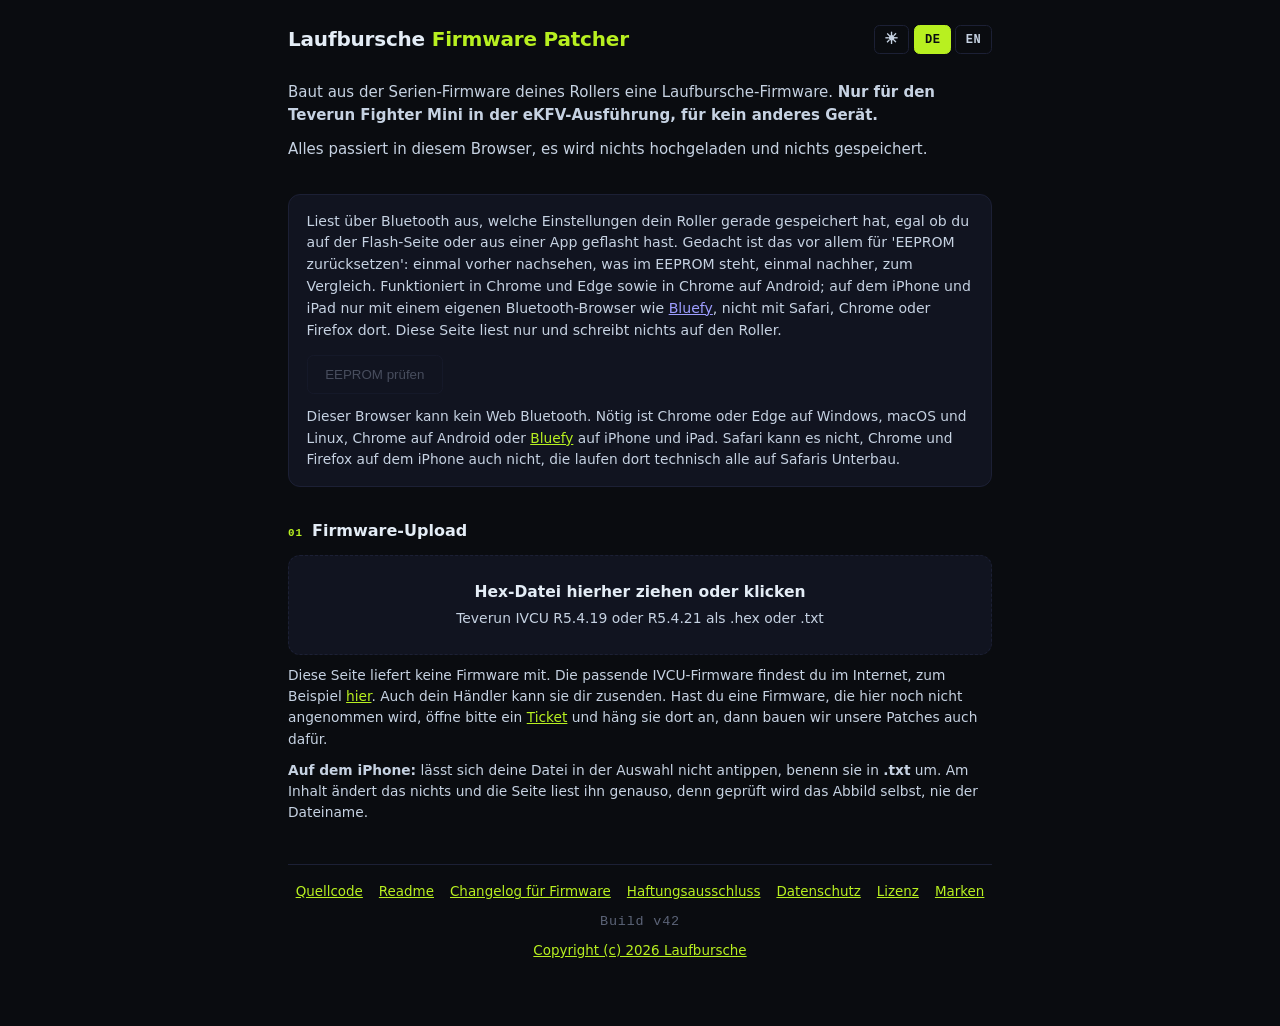
==== index.html @ 5c88d3d1 "Footer: drop the .foot-copy override so the copyright link uses the accent color like every other fo" ====
<!doctype html>
<html lang="de">
<head>
<meta charset="utf-8">
<!-- No frame-ancestors here: a browser ignores it in a meta element, it only works as an
     HTTP header. GitHub Pages sends no custom headers, so it would only log a warning. -->
<meta http-equiv="Content-Security-Policy" content="default-src 'self'; script-src 'self'; style-src 'self'; img-src 'self'; connect-src 'self'; object-src 'none'; base-uri 'none'; form-action 'none'">
<meta name="viewport" content="width=device-width, initial-scale=1">
<title>Laufbursche Firmware Patcher</title>
<link rel="icon" type="image/svg+xml" href="favicon.svg">
<link rel="icon" type="image/png" sizes="32x32" href="favicon-32.png">
<link rel="apple-touch-icon" href="favicon-180.png">

<link rel="stylesheet" href="styles.css?v=42">
</head>
<body>
<div class="wrap">

  <div class="topbar">
    <h1 class="brand">Laufbursche <span>Firmware Patcher</span></h1>
    <div class="head-tools">
      <button type="button" class="theme-btn" id="themeBtn">&#9728;</button>
      <div class="langs" id="langs" role="group">
        <button type="button" data-lang="de" aria-pressed="true">DE</button>
        <button type="button" data-lang="en" aria-pressed="false">EN</button>
      </div>
    </div>
  </div>

  <p class="lede" data-t="lede"></p>
  <p class="lede" data-t="ledePrivacy"></p>

  <!-- Outside the numbered steps on purpose: reading the EEPROM has nothing to do with
       which build is being put together, it is run once before a flash and once after. -->
  <section class="eecheck">
    <p class="ee-intro" data-t="eeIntro"></p>
    <button type="button" class="ee-btn" id="eeBtn" data-t="eeBtn"></button>
    <p class="hint" id="eeNoBt" data-t="eeUnsupported" hidden></p>
  </section>

  <section class="step">
    <div class="step-head"><span class="step-num">01</span><h2 class="step-title" data-t="s1"></h2></div>
    <div id="drop" tabindex="0" role="button">
      <strong data-t="dropTitle"></strong>
      <span data-t="dropSub"></span>
    </div>
    <!-- No accept filter on purpose: iOS resolves it to its own file types, does not know
         .hex and greys the file out. What counts is the content check in identify(). -->
    <input type="file" id="file">
    <p class="hint" data-t="uploadHint"></p>
    <p class="hint" data-t="iosHint"></p>
    <div id="check" aria-live="polite"></div>
  </section>

  <div id="patchable">
    <section class="step">
      <div class="step-head"><span class="step-num">02</span><h2 class="step-title" data-t="s2"></h2></div>
      <!-- Options and the description below are filled by the script, so the version number
           and the wording follow the language without two places to keep in step. -->
      <p class="pick-help" data-t="varHelp"></p>
      <ul class="pick-guide" id="varGuide"></ul>
      <label class="pick">
        <span class="pick-label" data-t="varPick"></span>
        <select id="variant"></select>
      </label>
      <h3 class="feat-title" data-t="featTitle"></h3>
      <ul class="features" id="featureList"></ul>
    </section>

    <p class="note" data-t="detailsNote"></p>

    <section class="step" id="stepClamp">
      <div class="step-head"><span class="step-num">03</span><h2 class="step-title" data-t="s3"></h2></div>
      <p class="pick-help" data-t="clampHelp"></p>
      <label class="pick">
        <span class="pick-label" data-t="clampStockLabel"></span>
        <select id="clampStock"></select>
      </label>
      <label class="pick">
        <span class="pick-label" data-t="clampRelockLabel"></span>
        <select id="clampRelock"></select>
      </label>
      <p class="hint" data-t="clampNote"></p>
    </section>

    <section class="step" id="stepBlinker">
      <div class="step-head"><span class="step-num">04</span><h2 class="step-title" data-t="s4"></h2></div>
      <label class="opt">
        <input type="checkbox" id="blinker">
        <span><b data-t="blinkerTitle"></b><p data-t="blinkerText"></p></span>
      </label>
    </section>

    <section class="step">
      <div class="step-head"><span class="step-num">05</span><h2 class="step-title" data-t="s5"></h2></div>
      <p class="note" id="lockNote" data-t="lockNote"></p>
      <button class="build" id="build" data-t="buildBtn"></button>
      <div id="out" aria-live="polite"></div>
    </section>
  </div>

  <footer>
    <span class="foot-links">
      <a href="https://github.com/Laufbursche42/tr-fw" target="_blank" rel="noopener" data-t="source"></a>
      <a id="readmeLink" href="README.md" data-doc="README" data-t="readme"></a>
      <a id="changelogLink" href="CHANGELOG.de.md" data-doc="CHANGELOG" data-t="changelog"></a>
      <a href="#" id="disclaimerLink" data-t="disclaimer"></a>
      <a id="privacyLink" href="PRIVACY.de.md" data-doc="PRIVACY" data-t="privacy"></a>
      <a id="licenseLink" href="LICENSE.de.md" data-doc="LICENSE" data-t="license"></a>
      <a id="trademarksLink" href="TRADEMARKS.de.md" data-doc="TRADEMARKS" data-t="trademarks"></a>
    </span>
    <span class="build-id"><span data-t="buildLabel"></span> <span id="pageBuild"></span></span>
    <a class="foot-copy" href="https://laufbursche42.github.io/Laufbursche42/" target="_blank" rel="noopener">Copyright (c) 2026 Laufbursche</a>
  </footer>
</div>

<dialog id="warn">
  <!-- autofocus here, otherwise the browser focuses the buttons at the bottom and
       the scrolling dialog opens somewhere in the middle of the text. -->
  <div class="dlg-body" tabindex="-1" autofocus>
    <h2 data-t="dlgTitle"></h2>
    <p class="dlg-lede" data-t="dlgLede"></p>
    <ul id="dlgList"></ul>
    <label class="consent-row" for="dlgConsent">
      <input type="checkbox" id="dlgConsent">
      <span data-t="dlgConsent"></span>
    </label>
  </div>
  <div class="dlg-foot">
    <button type="button" class="btn-cancel" id="dlgNo" data-t="dlgNo"></button>
    <button type="button" class="btn-go" id="dlgYes" disabled data-t="dlgYes"></button>
  </div>
</dialog>

<dialog id="doc" aria-labelledby="docTitle">
  <div class="doc-head">
    <h2 id="docTitle"></h2>
    <button type="button" id="docX">&times;</button>
  </div>
  <div class="doc-body" id="docBody"></div>
  <div class="doc-foot">
    <button type="button" class="btn-cancel" id="docClose" data-t="docClose"></button>
  </div>
</dialog>

<dialog id="ee" aria-labelledby="eeTitle">
  <div class="doc-head">
    <h2 id="eeTitle" data-t="eeTitle"></h2>
    <button type="button" id="eeX">&times;</button>
  </div>
  <div class="doc-body">
    <p class="ee-status" id="eeStatus" aria-live="polite"></p>
    <p class="ee-read" data-t="eeReadOnly"></p>
    <!-- Three sections, all built by the script: labels, live values and the factory
         column all follow the language; only the script knows which gears were
         reported and which identity frames arrived. First the scooter's own identity,
         not EEPROM settings but useful to have beside them; then the gear table, one
         column per gear and one row per value; then the values that belong to no gear. -->
    <div class="ee-sec" id="eeIdentitySec"></div>
    <div class="ee-list" id="eeIdentityList"></div>
    <div class="ee-sec" id="eeGearSec"></div>
    <div class="ee-tab-wrap" id="eeGearTable"></div>
    <div class="ee-sec" id="eeGlobalSec"></div>
    <div class="ee-list" id="eeList"></div>
    <p class="hint" id="eeCopied" aria-live="polite"></p>
  </div>
  <div class="doc-foot">
    <button type="button" class="btn-go" id="eeCopy" data-t="eeCopy"></button>
    <button type="button" class="btn-cancel" id="eeClose" data-t="docClose"></button>
  </div>
</dialog>

<script src="patcher.js?v=42"></script>
<script src="i18n.js?v=42"></script>
<script src="ble.js?v=42"></script>
<script src="page.js?v=42"></script>
</body>
</html>
---- styles.css ----
/* Palette taken from the Laufbursche Edition dashboard, so the tool and the app look like one
   family. Dark is what the page ships with; data-theme on <html> switches in the light set.
   --on-accent, --field, --muted and --dim exist because a hard value stays dark in both themes. */
:root {
  color-scheme: dark;
  --bg:        #0A0C10;
  --card:      #111420;
  --border:    #1C2035;
  --text:      #E4EDF6;
  --label:     #C6D2E2;
  --muted:     #8A93A8;
  --dim:       #5C6478;
  --accent:    #B8F020;
  --accent-2:  #E8730C;
  --on-accent: #0A0C10;
  --good:      #1EE89A;
  --warn:      #FFAA18;
  --danger:    #FF5050;
  --radius:    12px;
  --scroll:    #2B3350;
  --field:     #0D1018;
  --backdrop:  rgba(0,0,0,.72);
  --mono: ui-monospace, SFMono-Regular, Menlo, Consolas, monospace;
}
/* The lime and the orange of the dark theme are unreadable on white, so the light theme takes
   a dark green and a dark orange. Text drawn ON an accent fill turns white. */
[data-theme="light"] {
  color-scheme: light;
  --bg:        #E8EDF5;
  --card:      #FFFFFF;
  --border:    #CDD5E4;
  --text:      #0A0D18;
  --label:     #2A3346;
  --muted:     #4A5468;
  --dim:       #5A6478;
  --accent:    #2A6A00;
  --accent-2:  #B24A00;
  --on-accent: #FFFFFF;
  --good:      #1B7A4B;
  --warn:      #A05800;
  --danger:    #CC2020;
  --scroll:    #B6C0D4;
  --field:     #F1F4FA;
  --backdrop:  rgba(10,13,24,.45);
}
* { box-sizing: border-box; }

/* Slim scrollbars in the colours of the page. Firefox and Chromium both honour the
   standard properties, so they end up looking the same. */
* { scrollbar-width: thin; scrollbar-color: var(--scroll) transparent; }
/* Safari has no standard properties yet, so it gets the drawn version. The test is
   on the property, not on a webkit selector: Firefox recognises that selector
   without acting on it, which would leave Firefox on its default bar. */
@supports not (scrollbar-width: thin) {
  ::-webkit-scrollbar { width: 11px; height: 11px; }
  ::-webkit-scrollbar-track { background: transparent; }
  ::-webkit-scrollbar-thumb {
    background: var(--scroll); border-radius: 11px;
    border: 3px solid transparent; background-clip: content-box;
  }
  ::-webkit-scrollbar-thumb:hover { background: var(--label); background-clip: content-box; }
  ::-webkit-scrollbar-corner { background: transparent; }
}
body {
  margin: 0; background: var(--bg); color: var(--text);
  font: 15px/1.55 ui-sans-serif, system-ui, "Segoe UI", Roboto, Helvetica, Arial, sans-serif;
  -webkit-text-size-adjust: 100%;
}
.wrap { max-width: 46rem; margin: 0 auto; padding: 1.5rem 1rem 4rem; }

.topbar { display: flex; align-items: center; justify-content: space-between; gap: 1rem; margin-bottom: 1.6rem; }
.brand { font-size: 1.25rem; font-weight: 700; letter-spacing: -.01em; margin: 0; }
.brand span { color: var(--accent); }
/* The theme button and the language pair are one group on purpose: as three children of the
   topbar, space-between would park the middle one in the centre of the row. */
.head-tools { display: flex; align-items: center; gap: .35rem; }
.langs { display: flex; gap: .25rem; }
.langs button, .theme-btn {
  font: 600 .75rem/1 var(--mono); letter-spacing: .05em; padding: .45rem .6rem;
  background: transparent; color: var(--label); border: 1px solid var(--border);
  border-radius: .35rem; cursor: pointer;
}
.langs button[aria-pressed="true"] { color: var(--on-accent); background: var(--accent); border-color: var(--accent); }
.langs button:focus-visible, .theme-btn:focus-visible { outline: 2px solid var(--accent); outline-offset: 2px; }
/* Sun while the page is dark, moon while it is light: the icon shows what a tap will do. */
.theme-btn { font-size: 1rem; padding: .32rem .55rem; }
.theme-btn:hover { color: var(--accent); }

.lede { color: var(--label); margin: 0 0 .7rem; }
.lede:last-of-type { margin-bottom: 2rem; }

.step { margin-bottom: 1.75rem; }
.step-head { display: flex; align-items: baseline; gap: .55rem; margin-bottom: .65rem; }
.step-num { font: 700 .68rem/1 var(--mono); letter-spacing: .1em; color: var(--accent); }
.step-title { font-size: 1rem; font-weight: 600; margin: 0; }

/* The three builds in one glance, above the picker: a collapsed list only shows the
   choice already made, so the reason to pick another one has to stand outside it. */
.pick-help { margin: 0 0 .45rem; font-size: .82rem; color: var(--label); }
.pick-guide { margin: 0 0 1.05rem; padding: 0; list-style: none; display: grid; gap: .55rem; }
.pick-guide li {
  position: relative; padding-left: 1.05rem;
  font-size: .86rem; line-height: 1.55; color: var(--label);
}
.pick-guide li::before { content: "\2022"; position: absolute; left: .1rem; color: var(--border); }
.pick-guide li b { color: var(--text); font-weight: 600; }
.pick-guide li.on { color: var(--text); }
.pick-guide li.on::before { content: "\25B8"; color: var(--accent); }
.pick-guide li.on b { color: var(--accent); }

/* One picker for the build. A native select so a phone opens its own list and only one
   choice can ever be active. */
.pick { display: flex; flex-direction: column; gap: .35rem; }
.pick-label { font-size: .82rem; color: var(--label); }
.pick select {
  width: 100%; padding: .7rem .8rem; border-radius: .6rem;
  border: 1px solid var(--border); background: var(--card); color: var(--text);
  font: inherit; font-size: .95rem; cursor: pointer;
}
.pick select:focus-visible { outline: 2px solid var(--accent); outline-offset: 2px; }

#drop {
  border: 1.5px dashed var(--border); border-radius: var(--radius); padding: 1.5rem 1rem;
  text-align: center; cursor: pointer; background: var(--card);
  transition: border-color .15s;
}
#drop:hover, #drop.over { border-color: var(--accent); }
#drop:focus-visible { outline: 2px solid var(--accent); outline-offset: 2px; }
#drop strong { display: block; margin-bottom: .2rem; font-size: .97rem; }
#drop span { color: var(--label); font-size: .87rem; }
input[type=file] { display: none; }
.hint { color: var(--label); font-size: .86rem; margin: .6rem 0 0; }
.hint a, .note a { color: var(--accent); }
#check:not(:empty) { margin-top: .8rem; }
.verdict { border: 1px solid var(--border); border-left: 3px solid var(--good);
  background: var(--card); border-radius: .4rem; padding: .7rem .9rem; font-size: .88rem; }
.verdict.bad { border-left-color: var(--danger); }
.verdict b { color: var(--text); }
.verdict .detail { display: block; margin-top: .3rem; font: .8rem/1.5 var(--mono); color: var(--label); }

.feat-title { font-size: .9rem; font-weight: 600; margin: 1.1rem 0 .5rem; color: var(--label); text-align: center; }
.features { margin: 0; padding: 0; list-style: none; display: grid; gap: .3rem; text-align: center; }
.features li { font-size: .88rem; color: var(--label); }

.opt { display: flex; align-items: flex-start; gap: .6rem; background: var(--card);
  border: 1px solid var(--border); border-radius: var(--radius); padding: .85rem 1rem; cursor: pointer; }
.opt input { margin: .2rem 0 0; accent-color: var(--accent); width: 1.05rem; height: 1.05rem; }
.opt b { font-size: .95rem; font-weight: 600; }
.opt p { margin: .2rem 0 0; color: var(--label); font-size: .86rem; }

.note {
  border: 1px solid var(--border); border-left: 3px solid var(--warn);
  background: var(--card); border-radius: .4rem; padding: .8rem 1rem; margin: 0 0 1.1rem;
  color: var(--label); font-size: .89rem;
}
.note b { color: var(--text); }

button.build {
  display: block; margin: 0 auto;
  font: 700 1rem/1 inherit; padding: .85rem 1.6rem; border: 0; border-radius: .45rem;
  background: var(--accent); color: var(--on-accent); cursor: pointer;
}
button.build:disabled { opacity: .4; cursor: not-allowed; }
button.build:focus-visible { outline: 2px solid var(--text); outline-offset: 2px; }

#out:not(:empty) { margin-top: 1.1rem; }
.report { background: var(--card); border: 1px solid var(--border); border-left: 3px solid var(--good);
  border-radius: .4rem; padding: .9rem 1rem; }
.report.bad { border-left-color: var(--danger); }
.report h3 { margin: 0 0 .6rem; font-size: .97rem; }
.report.bad h3 { color: var(--danger); }
dl.facts { display: grid; grid-template-columns: max-content 1fr; gap: .15rem .9rem; margin: 0 0 .8rem; }
dl.facts dt { color: var(--label); font-size: .84rem; }
dl.facts dd { margin: 0; font: .84rem/1.5 var(--mono); font-variant-numeric: tabular-nums; }
a.get { display: inline-block; font-weight: 700; color: var(--accent); }
pre.err { background: var(--field); border-radius: .35rem; padding: .7rem .8rem; overflow-x: auto;
  font: .82rem/1.5 var(--mono); margin: 0; color: var(--danger); }

dialog {
  border: 1px solid var(--border); border-radius: var(--radius); background: var(--card);
  color: var(--text); max-width: 32rem; width: calc(100% - 2rem); padding: 0;
}
dialog::backdrop { background: var(--backdrop); }
.dlg-body { padding: 1.25rem 1.25rem 0; }
.dlg-body:focus { outline: none; }   /* focused only to open the dialog at the top */
.dlg-body h2 { margin: 0 0 .7rem; font-size: 1.05rem; color: var(--warn); }
.dlg-body ul { margin: 0 0 .9rem; padding-left: 1.15rem; color: var(--label); font-size: .9rem; }
.dlg-body .dlg-lede { margin: 0 0 .8rem; color: var(--label); font-size: .9rem; }
.dlg-body li b { color: var(--text); }
/* The tick box that arms the build button. */
.consent-row { display: flex; align-items: flex-start; gap: .6rem; margin: 0 0 .8rem;
  color: var(--text); font-size: .9rem; line-height: 1.5; cursor: pointer; }
.consent-row input { margin: .2rem 0 0; accent-color: var(--accent); width: 1.05rem; height: 1.05rem; flex: 0 0 auto; }
/* contain keeps the wheel inside the dialog. Without it the page behind moves on
   once the dialog has scrolled to its end. */
dialog { max-height: 88vh; overflow-y: auto; overscroll-behavior: contain; }
.dlg-body li { margin-bottom: .45rem; }
.dlg-foot { display: flex; gap: .6rem; justify-content: center; padding: 0 1.25rem 1.25rem; }
.dlg-foot button { font: 600 .92rem/1 inherit; padding: .7rem 1.1rem; border-radius: .4rem; cursor: pointer; }
.btn-cancel { background: transparent; color: var(--label); border: 1px solid var(--border); }
.btn-go { background: var(--accent-2); color: var(--on-accent); border: 0; }
.btn-go:disabled { opacity: .4; cursor: not-allowed; }
.dlg-foot button:focus-visible { outline: 2px solid var(--accent); outline-offset: 2px; }

/* Document viewer: the texts belong to this page, so they open here instead of
   sending the reader to a code host. Head and foot stay put, the text scrolls. */
#doc { max-width: 44rem; max-height: 88vh; overflow: hidden; }
#ee { max-height: 88vh; overflow: hidden; }
/* Only the open dialog is a flex column: a display value on the closed one would
   beat the browser's display:none and drop the whole thing into the page. */
#doc[open], #ee[open] { display: flex; flex-direction: column; }
.doc-head { display: flex; align-items: center; justify-content: space-between; gap: 1rem;
  padding: 1rem 1.25rem; border-bottom: 1px solid var(--border); }
.doc-head h2 { margin: 0; font-size: 1rem; }
#docX, #eeX { background: none; border: 0; color: var(--label); font: 1.5rem/1 inherit;
  padding: 0 .2rem; cursor: pointer; }
#docX:hover, #eeX:hover { color: var(--accent); }
#docX:focus-visible, #eeX:focus-visible { outline: 2px solid var(--accent); outline-offset: 2px; }
.doc-body { padding: 1.1rem 1.25rem; overflow-y: auto; overscroll-behavior: contain;
  color: var(--label); font-size: .9rem; }
.doc-body > :first-child { margin-top: 0; }
.doc-body h1 { font-size: 1.05rem; color: var(--text); margin: 0 0 .9rem; }
.doc-body h2 { font-size: .95rem; color: var(--accent); margin: 1.5rem 0 .5rem; }
.doc-body h3, .doc-body h4 { font-size: .9rem; color: var(--text); margin: 1.2rem 0 .4rem; }
.doc-body p { margin: 0 0 .8rem; }
.doc-body ul, .doc-body ol { margin: 0 0 .9rem; padding-left: 1.2rem; }
.doc-body li { margin-bottom: .35rem; }
.doc-body b { color: var(--text); }
.doc-body a { color: var(--accent); }
.doc-body code { font: .85em var(--mono); background: var(--field); border: 1px solid var(--border);
  border-radius: .25rem; padding: .05rem .3rem; }
.doc-body pre { background: var(--field); border: 1px solid var(--border); border-radius: .4rem;
  padding: .75rem .9rem; margin: 0 0 .9rem; overflow-x: auto; }
.doc-body pre code { border: 0; background: none; padding: 0; font-size: .78rem; line-height: 1.55; }
.doc-body hr { border: 0; border-top: 1px solid var(--border); margin: 1.3rem 0; }
/* A table scrolls inside its own box, so a wide one never pushes the page sideways. */
.doc-table { overflow-x: auto; margin: 0 0 .9rem; }
.doc-body table { border-collapse: collapse; width: 100%; font-size: .8rem; }
.doc-body th, .doc-body td {
  border: 1px solid var(--border); padding: .45rem .55rem;
  text-align: left; vertical-align: top;
}
.doc-body th { color: var(--text); background: var(--field); font-weight: 600; }
.doc-body blockquote { margin: 0 0 .9rem; padding-left: .8rem; color: var(--muted);
  border-left: 2px solid var(--border); }
.doc-foot { display: flex; justify-content: center; padding: .9rem 1.25rem;
  border-top: 1px solid var(--border); }
.doc-foot button { font: 600 .92rem/1 inherit; padding: .7rem 1.4rem; border-radius: .4rem; cursor: pointer; }
.doc-foot button:focus-visible { outline: 2px solid var(--accent); outline-offset: 2px; }

/* The EEPROM check. Its card sits above the numbered steps, because the reading
   belongs to no build; the window itself borrows the document viewer's frame. */
.eecheck { background: var(--card); border: 1px solid var(--border); border-radius: var(--radius);
  padding: 1rem 1.1rem; margin: 0 0 2rem; }
.ee-intro { margin: 0 0 .85rem; color: var(--label); font-size: .88rem; }
.ee-btn { font: 600 .92rem/1 inherit; padding: .7rem 1.1rem; border-radius: .4rem; cursor: pointer;
  background: transparent; color: var(--accent); border: 1px solid var(--accent); }
.ee-btn:disabled { opacity: .45; cursor: not-allowed; color: var(--muted); border-color: var(--border); }
.ee-btn:focus-visible { outline: 2px solid var(--accent); outline-offset: 2px; }
.eecheck .hint { margin: .75rem 0 0; }

/* One coloured bar in front of the state sentence, so the state reads before the text does.
   Two lines are reserved whatever the sentence is: a state that wraps on a narrow phone
   must not push the rows and the buttons under it. */
.ee-status { margin: 0 0 .8rem; padding-left: .7rem; font-size: .88rem; line-height: 1.55;
  min-height: calc(2 * 1.55em); color: var(--label);
  border-left: 3px solid var(--border); }
.ee-status.ok { border-left-color: var(--good); color: var(--text); }
.ee-status.wait, .ee-status.warn { border-left-color: var(--warn); }
.ee-status.bad { border-left-color: var(--danger); }
.ee-read { margin: 0 0 1rem; font-size: .84rem; color: var(--muted); }

/* One heading per section: the gear table above, the values without a gear below. */
.ee-sec { margin: 1.35rem 0 .5rem; }
.ee-sec-head { display: flex; align-items: center; gap: .4rem; }
.ee-sec-title { margin: 0; font: 600 .72rem/1.5 var(--mono); letter-spacing: .1em;
  text-transform: uppercase; color: var(--dim); }
.ee-sec .ee-note { margin: .45rem 0 0; }

/* The "?" beside a row: the explanation stays out of the way until it is asked for. */
.ee-help {
  flex: 0 0 auto; width: 1.15rem; height: 1.15rem; margin-left: .35rem; padding: 0;
  border: 1px solid var(--border); border-radius: 50%; background: transparent;
  color: var(--muted); font: 700 .68rem/1 var(--mono); cursor: pointer; vertical-align: middle;
}
.ee-help:hover { color: var(--accent); border-color: var(--accent); }
.ee-help:focus-visible { outline: 2px solid var(--accent); outline-offset: 2px; }
.ee-help[aria-expanded="true"] { background: var(--accent); border-color: var(--accent); color: var(--on-accent); }

/* The gear table. One column per gear and one row per value, so three gears take four
   columns and stay inside the window; its box scrolls all the same, the way a wide table
   in the document viewer does, for a scooter that reports a gear beyond those three. */
.ee-tab-wrap { overflow-x: auto; }
.ee-table { border-collapse: collapse; width: 100%; font-size: .82rem; }
.ee-table th, .ee-table td {
  border: 1px solid var(--border); padding: .3rem .5rem;
  text-align: right; white-space: nowrap;
}
.ee-table thead th { background: var(--field);
  font: 600 .66rem/1.5 var(--mono); letter-spacing: .08em; text-transform: uppercase; color: var(--dim); }
/* The corner above the labels stays empty: the gears name themselves in the heads
   beside it and the labels name themselves in the rows below. */
.ee-table thead th.ee-tab-corner { text-align: left; }
/* The gear heads its own column and the column of the gear the scooter is in right now
   carries the accent, so it is found without reading the numbers. */
.ee-table thead th.ee-tab-gear { white-space: nowrap; }
.ee-table thead th.ee-gear-now { color: var(--accent); }
.ee-table td.ee-gear-now { background: var(--field); }
/* The labels stand at the start of their row and wrap inside their own cell instead of
   stretching the table. */
.ee-table tbody th.ee-tab-field {
  text-align: left; white-space: normal;
  font: inherit; font-size: .82rem; font-weight: 600; color: var(--label); background: none;
}
/* Live number and factory number share one cell, the factory one a step quieter. Each
   number holds together while the pair breaks into two lines where the cell is too
   narrow for both, so a gear column never pushes the table sideways. */
.ee-table td.ee-tab-cell { font: .82rem/1.5 var(--mono); font-variant-numeric: tabular-nums;
  white-space: normal; }
.ee-table .ee-tab-live, .ee-table .ee-tab-ref { white-space: nowrap; }
.ee-table .ee-tab-ref { margin-left: .3rem; color: var(--muted); }
/* A row's "?" opens a full-width strip below it. No border or padding of its own while
   its text stays hidden, so a closed explanation adds no visible line to the table. */
.ee-table .ee-tab-panel-row td { border: none; padding: 0; white-space: normal; text-align: left; }
.ee-table .ee-tab-panel-row .ee-note { margin: 0 0 .5rem; }

/* Label, live value, factory value. Both number columns keep a fixed width, so the
   rows line up under the two headings whatever the labels are called. */
.ee-list { display: flex; flex-direction: column; }
.ee-row { display: grid; grid-template-columns: 1fr 7rem 5.5rem; gap: .4rem;
  align-items: baseline; padding: .35rem 0; border-bottom: 1px solid var(--border); }
.ee-label { font-size: .86rem; color: var(--label); }
.ee-val, .ee-ref { font: .86rem/1.5 var(--mono); font-variant-numeric: tabular-nums; text-align: right; }
.ee-ref { color: var(--muted); }
.ee-head-row .ee-val, .ee-head-row .ee-ref {
  font: 600 .68rem/1.5 var(--mono); letter-spacing: .1em; text-transform: uppercase; color: var(--dim); }
/* The wheel row is greyed because it is not evidence on stock firmware. */
.ee-dim .ee-label, .ee-dim .ee-val, .ee-dim .ee-ref { color: var(--dim); }
.ee-note { margin: .4rem 0 .7rem; font-size: .78rem; color: var(--muted); }
/* Stays visible without a click: the one row a reset can leave silently wrong. */
.ee-warn { color: var(--danger); font-weight: 600; }
/* On a narrow phone the number columns give way first, so a long label wraps inside
   its own cell instead of pushing the row sideways. */
@media (max-width: 26rem) {
  .ee-row { grid-template-columns: 1fr 5rem 4.2rem; }
  .ee-val, .ee-ref { font-size: .8rem; }
  /* The table gives way in the padding and in the type: the four columns of three gears
     stay side by side, the factory number drops under the live one where a cell runs out
     of room. */
  .ee-table { font-size: .78rem; }
  .ee-table th, .ee-table td { padding: .28rem .3rem; }
  .ee-table td.ee-tab-cell { font-size: .78rem; }
  .ee-table tbody th.ee-tab-field { font-size: .76rem; }
  .ee-table .ee-tab-ref { margin-left: .2rem; }
}

/* The links take the first row and the build stamp its own line underneath. */
footer { margin-top: 2.5rem; padding-top: 1.1rem; border-top: 1px solid var(--border);
  color: var(--label); font-size: .84rem;
  display: flex; flex-direction: column; align-items: center; gap: .6rem; }
footer a { color: var(--accent); }
/* One row, wrapping on a narrow phone rather than running off the edge. */
.foot-links { display: flex; flex-wrap: wrap; justify-content: center; gap: .4rem 1rem; }
.build-id { font: .84rem/1.4 var(--mono); color: var(--dim); letter-spacing: .06em;
  white-space: nowrap; }
[hidden] { display: none !important; }
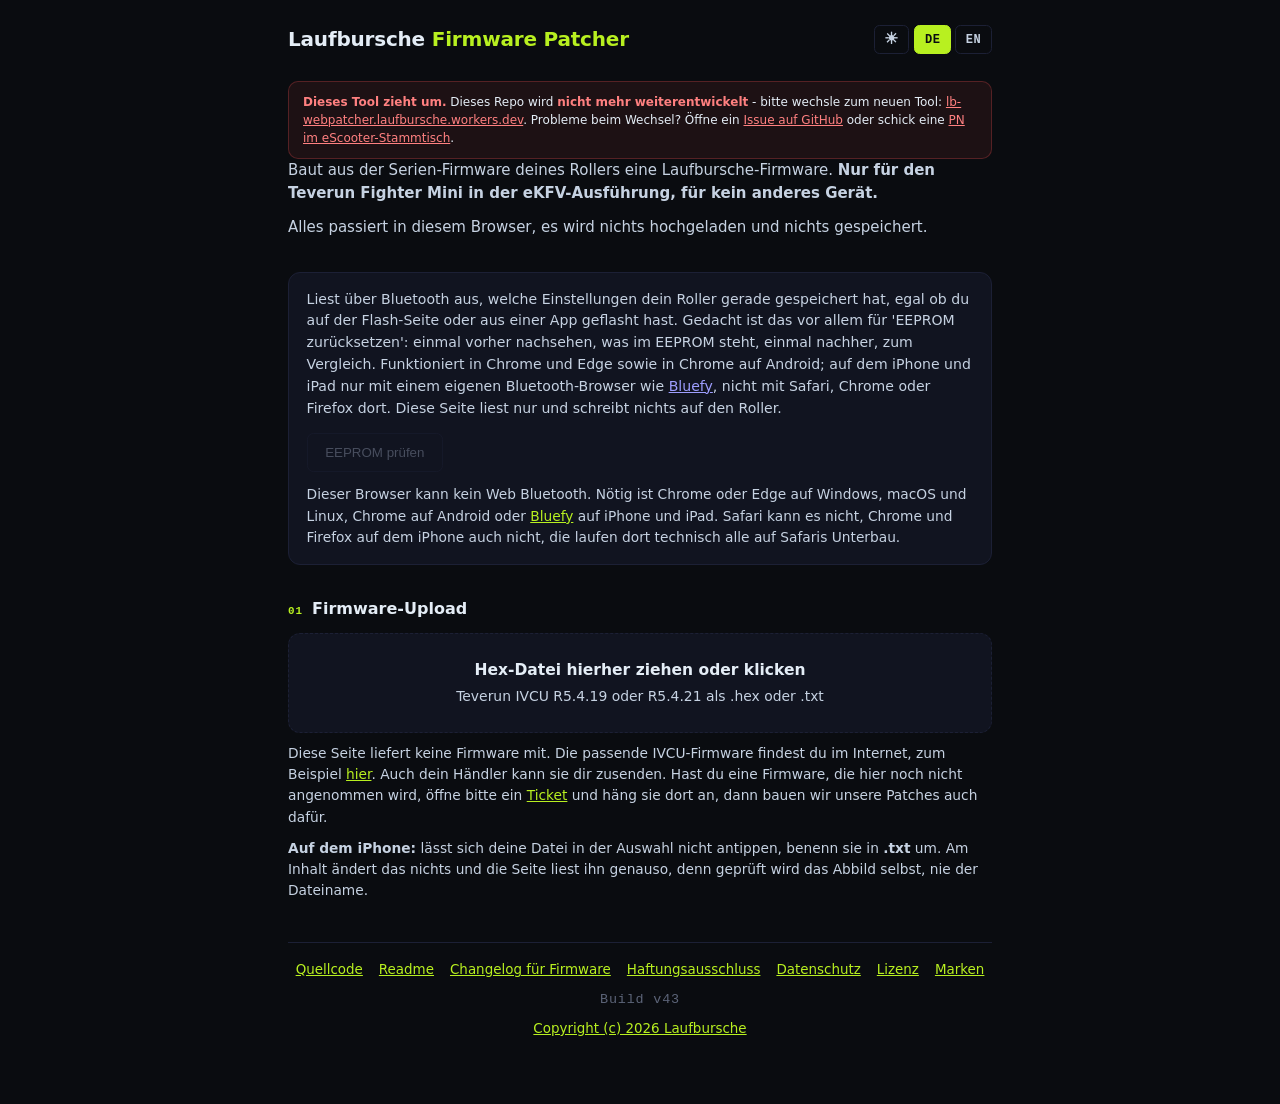
==== commit b02ea263: "Add deprecation banner: tool moved to lb-webpatcher This repo is no longer maintained. Adds the .sun" ====
--- a/index.html
+++ b/index.html
@@ -11,7 +11,7 @@
 <link rel="icon" type="image/png" sizes="32x32" href="favicon-32.png">
 <link rel="apple-touch-icon" href="favicon-180.png">
 
-<link rel="stylesheet" href="styles.css?v=42">
+<link rel="stylesheet" href="styles.css?v=43">
 </head>
 <body>
 <div class="wrap">
@@ -26,6 +26,8 @@
       </div>
     </div>
   </div>
+
+  <div class="sunset-banner" role="alert" data-t="sunsetBannerHtml"></div>
 
   <p class="lede" data-t="lede"></p>
   <p class="lede" data-t="ledePrivacy"></p>
@@ -170,9 +172,9 @@
   </div>
 </dialog>
 
-<script src="patcher.js?v=42"></script>
-<script src="i18n.js?v=42"></script>
-<script src="ble.js?v=42"></script>
-<script src="page.js?v=42"></script>
+<script src="patcher.js?v=43"></script>
+<script src="i18n.js?v=43"></script>
+<script src="ble.js?v=43"></script>
+<script src="page.js?v=43"></script>
 </body>
 </html>
--- a/styles.css
+++ b/styles.css
@@ -16,6 +16,9 @@
   --good:      #1EE89A;
   --warn:      #FFAA18;
   --danger:    #FF5050;
+  --bad-bg:    #FF505014;
+  --bad-line:  #FF505040;
+  --bad-strong:#ff8080;
   --radius:    12px;
   --scroll:    #2B3350;
   --field:     #0D1018;
@@ -39,11 +42,18 @@
   --good:      #1B7A4B;
   --warn:      #A05800;
   --danger:    #CC2020;
+  --bad-strong:#A01818;
   --scroll:    #B6C0D4;
   --field:     #F1F4FA;
   --backdrop:  rgba(10,13,24,.45);
 }
 * { box-sizing: border-box; }
+
+/* Deprecation banner: red tone, always visible, cannot be dismissed. */
+.sunset-banner { background: var(--bad-bg); border: 1px solid var(--bad-line); border-radius: 10px;
+  padding: 11px 14px; font-size: 12px; line-height: 1.5; color: var(--text); }
+.sunset-banner b { color: var(--bad-strong); }
+.sunset-banner a { color: var(--bad-strong); text-decoration: underline; }
 
 /* Slim scrollbars in the colours of the page. Firefox and Chromium both honour the
    standard properties, so they end up looking the same. */
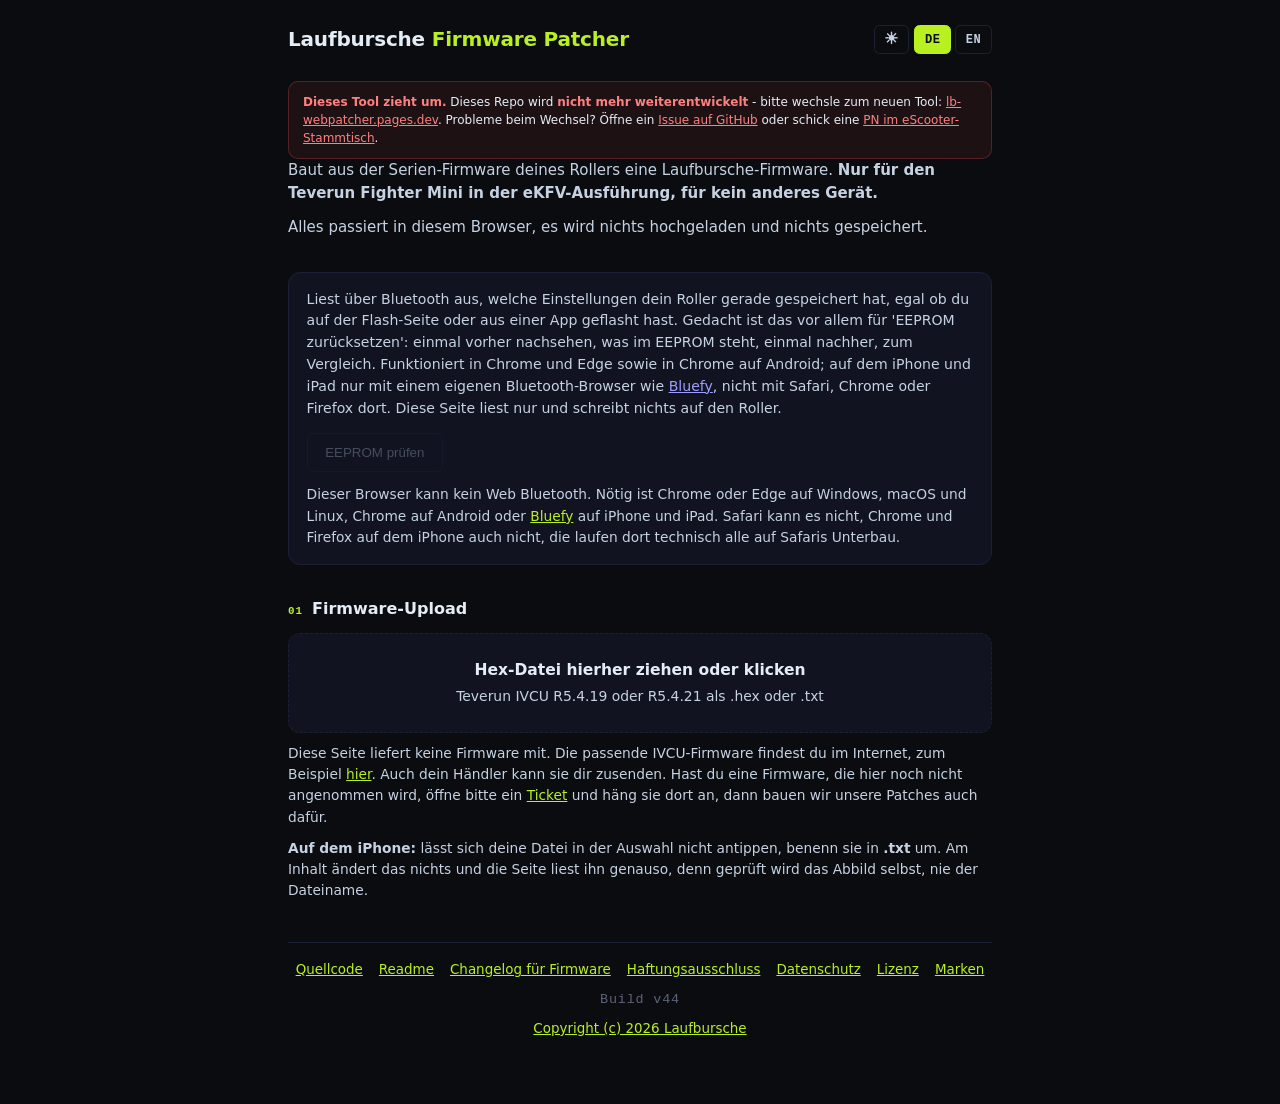
==== commit ebdb91f3: "Sunset banner + README: point at *.pages.dev" ====
--- a/index.html
+++ b/index.html
@@ -11,7 +11,7 @@
 <link rel="icon" type="image/png" sizes="32x32" href="favicon-32.png">
 <link rel="apple-touch-icon" href="favicon-180.png">
 
-<link rel="stylesheet" href="styles.css?v=43">
+<link rel="stylesheet" href="styles.css?v=44">
 </head>
 <body>
 <div class="wrap">
@@ -172,9 +172,9 @@
   </div>
 </dialog>
 
-<script src="patcher.js?v=43"></script>
-<script src="i18n.js?v=43"></script>
-<script src="ble.js?v=43"></script>
-<script src="page.js?v=43"></script>
+<script src="patcher.js?v=44"></script>
+<script src="i18n.js?v=44"></script>
+<script src="ble.js?v=44"></script>
+<script src="page.js?v=44"></script>
 </body>
 </html>
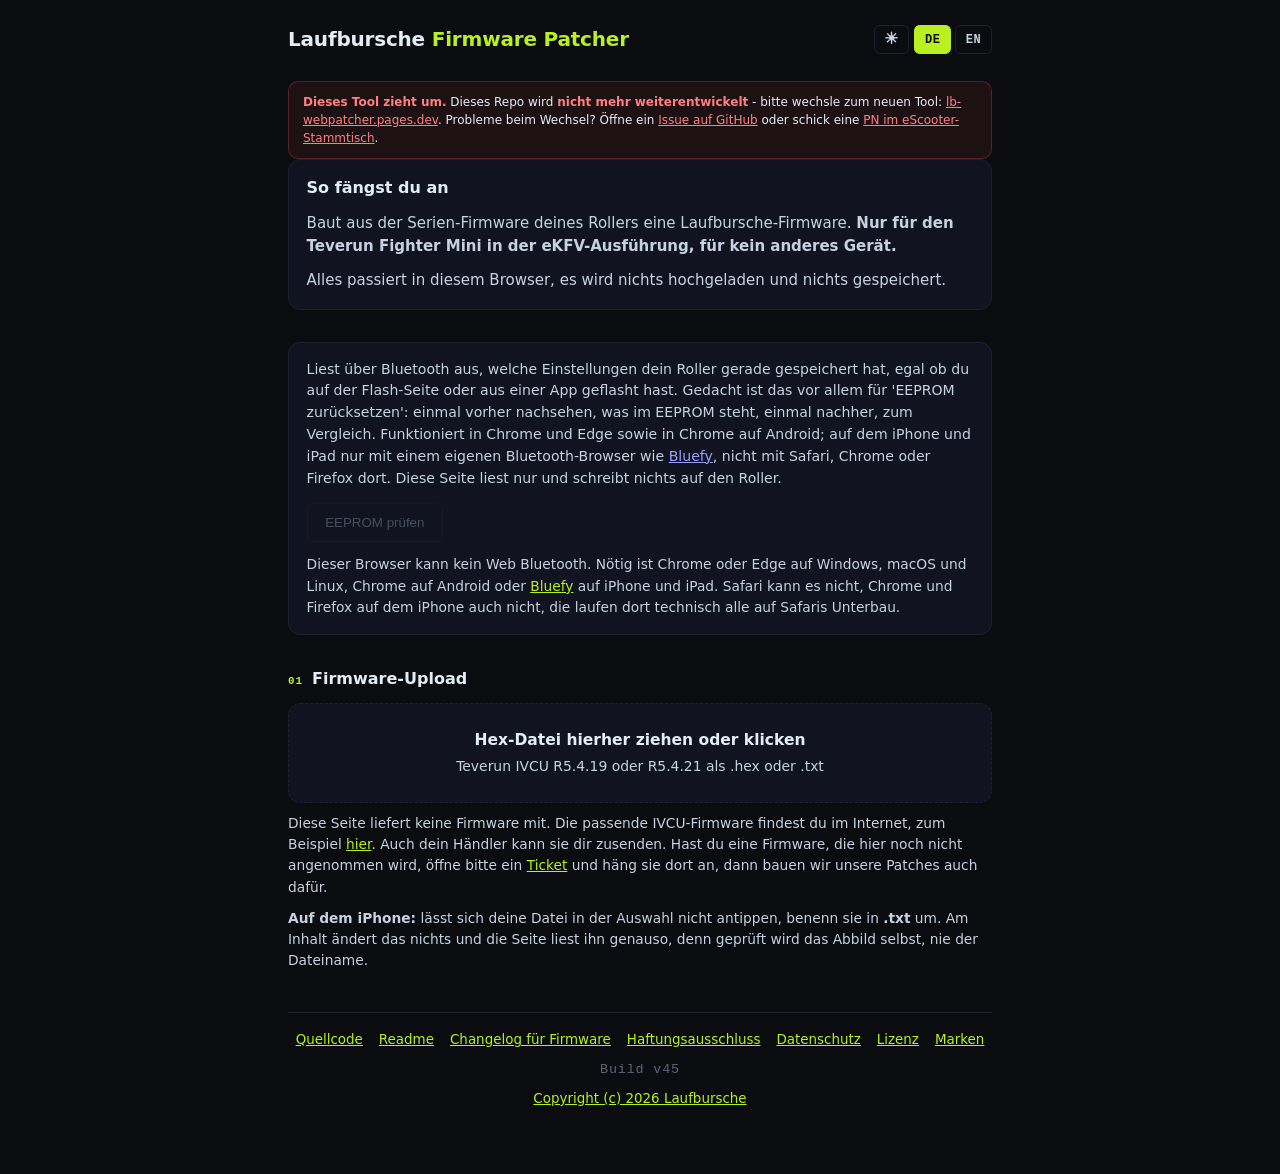
==== commit d7ac9da2: "chore: push outstanding working changes" ====
--- a/index.html
+++ b/index.html
@@ -11,7 +11,7 @@
 <link rel="icon" type="image/png" sizes="32x32" href="favicon-32.png">
 <link rel="apple-touch-icon" href="favicon-180.png">
 
-<link rel="stylesheet" href="styles.css?v=44">
+<link rel="stylesheet" href="styles.css?v=45">
 </head>
 <body>
 <div class="wrap">
@@ -29,8 +29,11 @@
 
   <div class="sunset-banner" role="alert" data-t="sunsetBannerHtml"></div>
 
-  <p class="lede" data-t="lede"></p>
-  <p class="lede" data-t="ledePrivacy"></p>
+  <section class="intro-card">
+    <h2 class="step-title" data-t="introTitle"></h2>
+    <p class="lede" data-t="lede"></p>
+    <p class="lede" data-t="ledePrivacy"></p>
+  </section>
 
   <!-- Outside the numbered steps on purpose: reading the EEPROM has nothing to do with
        which build is being put together, it is run once before a flash and once after. -->
@@ -172,9 +175,9 @@
   </div>
 </dialog>
 
-<script src="patcher.js?v=44"></script>
-<script src="i18n.js?v=44"></script>
-<script src="ble.js?v=44"></script>
-<script src="page.js?v=44"></script>
+<script src="patcher.js?v=45"></script>
+<script src="i18n.js?v=45"></script>
+<script src="ble.js?v=45"></script>
+<script src="page.js?v=45"></script>
 </body>
 </html>
--- a/styles.css
+++ b/styles.css
@@ -98,6 +98,9 @@
 
 .lede { color: var(--label); margin: 0 0 .7rem; }
 .lede:last-of-type { margin-bottom: 2rem; }
+.intro-card { background: var(--card); border: 1px solid var(--border); border-radius: var(--radius); padding: 1rem 1.1rem; margin: 0 0 2rem; }
+.intro-card h2 { margin: 0 0 .7rem; }
+.intro-card .lede:last-of-type { margin-bottom: 0; }
 
 .step { margin-bottom: 1.75rem; }
 .step-head { display: flex; align-items: baseline; gap: .55rem; margin-bottom: .65rem; }
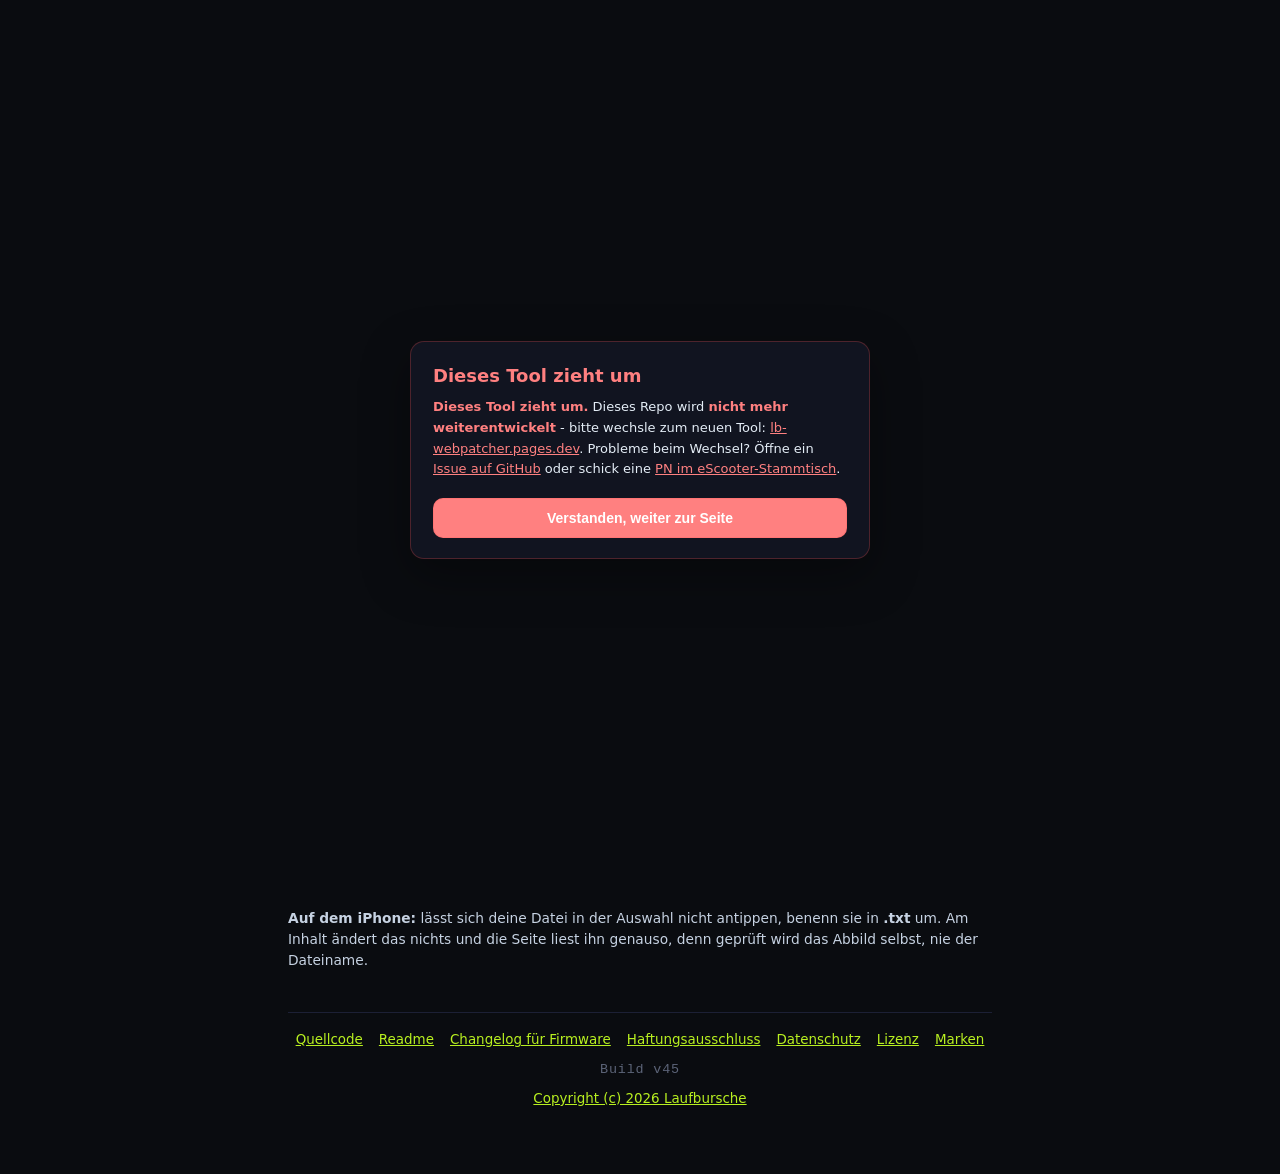
==== commit fdb241f5: "feat(ui): full-page deprecation gate overlay that must be dismissed, shown in addition to the existi" ====
--- a/index.html
+++ b/index.html
@@ -4,14 +4,15 @@
 <meta charset="utf-8">
 <!-- No frame-ancestors here: a browser ignores it in a meta element, it only works as an
      HTTP header. GitHub Pages sends no custom headers, so it would only log a warning. -->
-<meta http-equiv="Content-Security-Policy" content="default-src 'self'; script-src 'self'; style-src 'self'; img-src 'self'; connect-src 'self'; object-src 'none'; base-uri 'none'; form-action 'none'">
+<meta http-equiv="Content-Security-Policy" content="default-src 'self'; script-src 'self' https://static.cloudflareinsights.com; style-src 'self'; img-src 'self'; connect-src 'self' https://cloudflareinsights.com; object-src 'none'; base-uri 'none'; form-action 'none'">
 <meta name="viewport" content="width=device-width, initial-scale=1">
 <title>Laufbursche Firmware Patcher</title>
 <link rel="icon" type="image/svg+xml" href="favicon.svg">
 <link rel="icon" type="image/png" sizes="32x32" href="favicon-32.png">
 <link rel="apple-touch-icon" href="favicon-180.png">
 
-<link rel="stylesheet" href="styles.css?v=45">
+<link rel="stylesheet" href="styles.css?v=46">
+<!-- Cloudflare Web Analytics --><script type="module" src="https://static.cloudflareinsights.com/beacon.min.js" data-cf-beacon='{"token": "1f2a3915448b4b68b4380423f2be4b09"}'></script><!-- scan-ok: Cloudflare Web Analytics beacon (token starts 1f2a39 ends 4b09); cookieless aggregate page metrics, see PRIVACY -->
 </head>
 <body>
 <div class="wrap">
@@ -27,6 +28,13 @@
     </div>
   </div>
 
+  <div class="sunset-overlay" id="sunset-overlay" role="dialog" aria-modal="true" aria-labelledby="sunset-ov-title">
+    <div class="sunset-box">
+      <h2 class="sunset-title" id="sunset-ov-title" data-t="sunsetTitle"></h2>
+      <div class="sunset-text" data-t="sunsetBannerHtml"></div>
+      <button type="button" class="sunset-dismiss" id="sunset-overlay-x" data-t="sunsetDismiss"></button>
+    </div>
+  </div>
   <div class="sunset-banner" role="alert" data-t="sunsetBannerHtml"></div>
 
   <section class="intro-card">
@@ -175,9 +183,9 @@
   </div>
 </dialog>
 
-<script src="patcher.js?v=45"></script>
-<script src="i18n.js?v=45"></script>
-<script src="ble.js?v=45"></script>
-<script src="page.js?v=45"></script>
+<script src="patcher.js?v=46"></script>
+<script src="i18n.js?v=46"></script>
+<script src="ble.js?v=46"></script>
+<script src="page.js?v=46"></script>
 </body>
 </html>
--- a/styles.css
+++ b/styles.css
@@ -377,3 +377,19 @@
 .build-id { font: .84rem/1.4 var(--mono); color: var(--dim); letter-spacing: .06em;
   white-space: nowrap; }
 [hidden] { display: none !important; }
+
+/* Deprecation gate: full-page opaque overlay shown on load; the page behind it is
+   hidden and the user must dismiss the overlay before using it. */
+.sunset-overlay { position: fixed; inset: 0; z-index: 9999; display: flex; align-items: center; justify-content: center;
+  padding: 20px; background: var(--bg); }
+.sunset-overlay[hidden] { display: none; }
+.sunset-box { max-width: 460px; width: 100%; background: var(--card); border: 1px solid var(--bad-line);
+  border-radius: 14px; padding: 22px 22px 20px; box-shadow: 0 16px 48px rgba(0, 0, 0, 0.35); color: var(--text); }
+.sunset-title { margin: 0 0 10px; font-size: 18px; line-height: 1.3; color: var(--bad-strong); }
+.sunset-text { font-size: 13px; line-height: 1.6; }
+.sunset-text b { color: var(--bad-strong); }
+.sunset-text a { color: var(--bad-strong); text-decoration: underline; }
+.sunset-dismiss { margin-top: 18px; width: 100%; padding: 11px 14px; border: 1px solid var(--bad-line);
+  border-radius: 10px; background: var(--bad-strong); color: #fff; font-size: 14px; font-weight: 600; cursor: pointer; }
+.sunset-dismiss:hover { filter: brightness(1.08); }
+body.sunset-locked { overflow: hidden; }
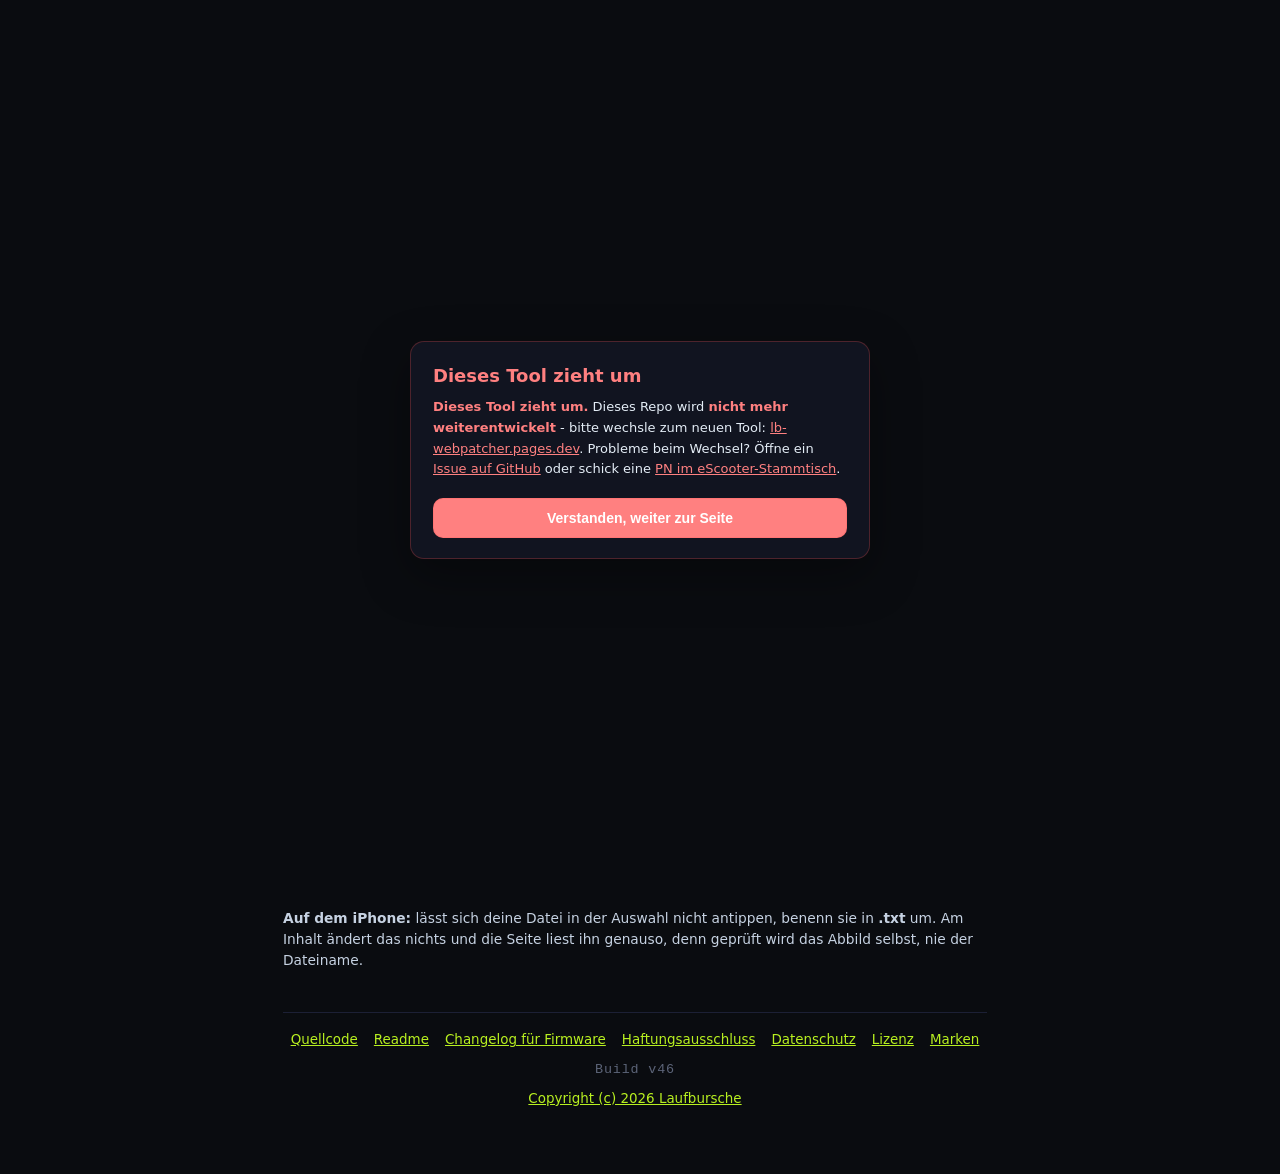
==== commit 23687557: "fix: eliminate layout shift (CLS) on load Prefill every data-t element in index.html with its defaul" ====
--- a/index.html
+++ b/index.html
@@ -30,99 +30,99 @@
 
   <div class="sunset-overlay" id="sunset-overlay" role="dialog" aria-modal="true" aria-labelledby="sunset-ov-title">
     <div class="sunset-box">
-      <h2 class="sunset-title" id="sunset-ov-title" data-t="sunsetTitle"></h2>
-      <div class="sunset-text" data-t="sunsetBannerHtml"></div>
-      <button type="button" class="sunset-dismiss" id="sunset-overlay-x" data-t="sunsetDismiss"></button>
+      <h2 class="sunset-title" id="sunset-ov-title" data-t="sunsetTitle">Dieses Tool zieht um</h2>
+      <div class="sunset-text" data-t="sunsetBannerHtml"><b>Dieses Tool zieht um.</b> Dieses Repo wird <b>nicht mehr weiterentwickelt</b> - bitte wechsle zum neuen Tool: <a href="https://lb-webpatcher.pages.dev/" target="_blank" rel="noopener">lb-webpatcher.pages.dev</a>. Probleme beim Wechsel? Öffne ein <a href="https://github.com/Laufbursche42/Laufbursche42/issues/new" target="_blank" rel="noopener">Issue auf GitHub</a> oder schick eine <a href="https://www.escooter-stammtisch.de/index.php?user/6497-laufbursche/" target="_blank" rel="noopener">PN im eScooter-Stammtisch</a>.</div>
+      <button type="button" class="sunset-dismiss" id="sunset-overlay-x" data-t="sunsetDismiss">Verstanden, weiter zur Seite</button>
     </div>
   </div>
-  <div class="sunset-banner" role="alert" data-t="sunsetBannerHtml"></div>
+  <div class="sunset-banner" role="alert" data-t="sunsetBannerHtml"><b>Dieses Tool zieht um.</b> Dieses Repo wird <b>nicht mehr weiterentwickelt</b> - bitte wechsle zum neuen Tool: <a href="https://lb-webpatcher.pages.dev/" target="_blank" rel="noopener">lb-webpatcher.pages.dev</a>. Probleme beim Wechsel? Öffne ein <a href="https://github.com/Laufbursche42/Laufbursche42/issues/new" target="_blank" rel="noopener">Issue auf GitHub</a> oder schick eine <a href="https://www.escooter-stammtisch.de/index.php?user/6497-laufbursche/" target="_blank" rel="noopener">PN im eScooter-Stammtisch</a>.</div>
 
   <section class="intro-card">
-    <h2 class="step-title" data-t="introTitle"></h2>
-    <p class="lede" data-t="lede"></p>
-    <p class="lede" data-t="ledePrivacy"></p>
+    <h2 class="step-title" data-t="introTitle">So fängst du an</h2>
+    <p class="lede" data-t="lede">Baut aus der Serien-Firmware deines Rollers eine Laufbursche-Firmware. <b>Nur für den Teverun Fighter Mini in der eKFV-Ausführung, für kein anderes Gerät.</b></p>
+    <p class="lede" data-t="ledePrivacy">Alles passiert in diesem Browser, es wird nichts hochgeladen und nichts gespeichert.</p>
   </section>
 
   <!-- Outside the numbered steps on purpose: reading the EEPROM has nothing to do with
        which build is being put together, it is run once before a flash and once after. -->
   <section class="eecheck">
-    <p class="ee-intro" data-t="eeIntro"></p>
-    <button type="button" class="ee-btn" id="eeBtn" data-t="eeBtn"></button>
-    <p class="hint" id="eeNoBt" data-t="eeUnsupported" hidden></p>
+    <p class="ee-intro" data-t="eeIntro">Liest über Bluetooth aus, welche Einstellungen dein Roller gerade gespeichert hat, egal ob du auf der Flash-Seite oder aus einer App geflasht hast. Gedacht ist das vor allem für 'EEPROM zurücksetzen': einmal vorher nachsehen, was im EEPROM steht, einmal nachher, zum Vergleich. Funktioniert in Chrome und Edge sowie in Chrome auf Android; auf dem iPhone und iPad nur mit einem eigenen Bluetooth-Browser wie <a href="https://apps.apple.com/app/bluefy-web-ble-browser/id1492822055" target="_blank" rel="noopener">Bluefy</a>, nicht mit Safari, Chrome oder Firefox dort. Diese Seite liest nur und schreibt nichts auf den Roller.</p>
+    <button type="button" class="ee-btn" id="eeBtn" data-t="eeBtn">EEPROM prüfen</button>
+    <p class="hint" id="eeNoBt" data-t="eeUnsupported" hidden>Dieser Browser kann kein Web Bluetooth. Nötig ist Chrome oder Edge auf Windows, macOS und Linux, Chrome auf Android oder <a href="https://apps.apple.com/app/bluefy-web-ble-browser/id1492822055" target="_blank" rel="noopener">Bluefy</a> auf iPhone und iPad. Safari kann es nicht, Chrome und Firefox auf dem iPhone auch nicht, die laufen dort technisch alle auf Safaris Unterbau.</p>
   </section>
 
   <section class="step">
-    <div class="step-head"><span class="step-num">01</span><h2 class="step-title" data-t="s1"></h2></div>
+    <div class="step-head"><span class="step-num">01</span><h2 class="step-title" data-t="s1">Firmware-Upload</h2></div>
     <div id="drop" tabindex="0" role="button">
-      <strong data-t="dropTitle"></strong>
-      <span data-t="dropSub"></span>
+      <strong data-t="dropTitle">Hex-Datei hierher ziehen oder klicken</strong>
+      <span data-t="dropSub">Teverun IVCU R5.4.19 oder R5.4.21 als .hex oder .txt</span>
     </div>
     <!-- No accept filter on purpose: iOS resolves it to its own file types, does not know
          .hex and greys the file out. What counts is the content check in identify(). -->
     <input type="file" id="file">
-    <p class="hint" data-t="uploadHint"></p>
-    <p class="hint" data-t="iosHint"></p>
+    <p class="hint" data-t="uploadHint">Diese Seite liefert keine Firmware mit. Die passende IVCU-Firmware findest du im Internet, zum Beispiel <a href="https://github.com/spooonky/Teverun-Fighter-Mini-Pro-Eco-eKFV-Firmware" target="_blank" rel="noopener">hier</a>. Auch dein Händler kann sie dir zusenden. Hast du eine Firmware, die hier noch nicht angenommen wird, öffne bitte ein <a href="https://github.com/Laufbursche42/tr-fw/issues" target="_blank" rel="noopener">Ticket</a> und häng sie dort an, dann bauen wir unsere Patches auch dafür.</p>
+    <p class="hint" data-t="iosHint"><b>Auf dem iPhone:</b> lässt sich deine Datei in der Auswahl nicht antippen, benenn sie in <b>.txt</b> um. Am Inhalt ändert das nichts und die Seite liest ihn genauso, denn geprüft wird das Abbild selbst, nie der Dateiname.</p>
     <div id="check" aria-live="polite"></div>
   </section>
 
   <div id="patchable">
     <section class="step">
-      <div class="step-head"><span class="step-num">02</span><h2 class="step-title" data-t="s2"></h2></div>
+      <div class="step-head"><span class="step-num">02</span><h2 class="step-title" data-t="s2">Controller</h2></div>
       <!-- Options and the description below are filled by the script, so the version number
            and the wording follow the language without two places to keep in step. -->
-      <p class="pick-help" data-t="varHelp"></p>
+      <p class="pick-help" data-t="varHelp">Welche Version passt zu dir?</p>
       <ul class="pick-guide" id="varGuide"></ul>
       <label class="pick">
-        <span class="pick-label" data-t="varPick"></span>
+        <span class="pick-label" data-t="varPick">Version</span>
         <select id="variant"></select>
       </label>
-      <h3 class="feat-title" data-t="featTitle"></h3>
+      <h3 class="feat-title" data-t="featTitle">Was drin ist</h3>
       <ul class="features" id="featureList"></ul>
     </section>
 
-    <p class="note" data-t="detailsNote"></p>
+    <p class="note" data-t="detailsNote">Was sich gegenüber der letzten Version geändert hat, steht im <a id="detailsLink" href="CHANGELOG.de.md" data-doc="CHANGELOG" data-doc-title="changelog">Changelog für Firmware</a>.</p>
 
     <section class="step" id="stepClamp">
-      <div class="step-head"><span class="step-num">03</span><h2 class="step-title" data-t="s3"></h2></div>
-      <p class="pick-help" data-t="clampHelp"></p>
+      <div class="step-head"><span class="step-num">03</span><h2 class="step-title" data-t="s3">Gesperrte Geschwindigkeit</h2></div>
+      <p class="pick-help" data-t="clampHelp">Worauf soll der Roller geklemmt werden, solange er gesperrt ist?</p>
       <label class="pick">
-        <span class="pick-label" data-t="clampStockLabel"></span>
+        <span class="pick-label" data-t="clampStockLabel">Seit dem Einschalten nie entsperrt</span>
         <select id="clampStock"></select>
       </label>
       <label class="pick">
-        <span class="pick-label" data-t="clampRelockLabel"></span>
+        <span class="pick-label" data-t="clampRelockLabel">Nach Entsperren und wieder Sperren</span>
         <select id="clampRelock"></select>
       </label>
-      <p class="hint" data-t="clampNote"></p>
+      <p class="hint" data-t="clampNote">Das sind die Werte, mit denen die Firmware selbst rechnet, keine km/h. Bisher stand hier fest die 20, gemessen 455 U/min am Rad. Was daraus auf der Straße wird, hängt an Reifen, Gewicht und eingestellter Radgröße. Derselbe Wert ergibt deshalb nicht auf jedem Roller dieselbe Geschwindigkeit: mit einer eingestellten 22 läuft der eine gesperrt über die erlaubten 22 km/h, der nächste bleibt darunter. Vorhersagen lässt sich das nicht, es hilft nur nachmessen. Ein höherer Wert macht schneller, ein niedrigerer langsamer. Zwei Felder gibt es, weil der Controller nach einem Entsperren bis zum nächsten Ausschalten oft etwas höher klemmt als beim Losfahren.</p>
     </section>
 
     <section class="step" id="stepBlinker">
-      <div class="step-head"><span class="step-num">04</span><h2 class="step-title" data-t="s4"></h2></div>
+      <div class="step-head"><span class="step-num">04</span><h2 class="step-title" data-t="s4">Optionen</h2></div>
       <label class="opt">
         <input type="checkbox" id="blinker">
-        <span><b data-t="blinkerTitle"></b><p data-t="blinkerText"></p></span>
+        <span><b data-t="blinkerTitle">Blinker-Fix</b><p data-t="blinkerText">Nur wichtig, wenn dein Blinker dauerhaft leuchtet statt zu blinken. In der Regel passiert das nur bei Scootern, bei denen keine Blinkerbox verbaut ist.</p></span>
       </label>
     </section>
 
     <section class="step">
-      <div class="step-head"><span class="step-num">05</span><h2 class="step-title" data-t="s5"></h2></div>
-      <p class="note" id="lockNote" data-t="lockNote"></p>
-      <button class="build" id="build" data-t="buildBtn"></button>
+      <div class="step-head"><span class="step-num">05</span><h2 class="step-title" data-t="s5">Bauen</h2></div>
+      <p class="note" id="lockNote" data-t="lockNote"><b>Die Sperre lässt sich nur mit einer App ein- und ausschalten, die das unterstützt.</b> Ohne eine solche App bleibt der Roller gesperrt, auch mit dieser Firmware.</p>
+      <button class="build" id="build" data-t="buildBtn">Firmware bauen</button>
       <div id="out" aria-live="polite"></div>
     </section>
   </div>
 
   <footer>
     <span class="foot-links">
-      <a href="https://github.com/Laufbursche42/tr-fw" target="_blank" rel="noopener" data-t="source"></a>
-      <a id="readmeLink" href="README.md" data-doc="README" data-t="readme"></a>
-      <a id="changelogLink" href="CHANGELOG.de.md" data-doc="CHANGELOG" data-t="changelog"></a>
-      <a href="#" id="disclaimerLink" data-t="disclaimer"></a>
-      <a id="privacyLink" href="PRIVACY.de.md" data-doc="PRIVACY" data-t="privacy"></a>
-      <a id="licenseLink" href="LICENSE.de.md" data-doc="LICENSE" data-t="license"></a>
-      <a id="trademarksLink" href="TRADEMARKS.de.md" data-doc="TRADEMARKS" data-t="trademarks"></a>
+      <a href="https://github.com/Laufbursche42/tr-fw" target="_blank" rel="noopener" data-t="source">Quellcode</a>
+      <a id="readmeLink" href="README.md" data-doc="README" data-t="readme">Readme</a>
+      <a id="changelogLink" href="CHANGELOG.de.md" data-doc="CHANGELOG" data-t="changelog">Changelog für Firmware</a>
+      <a href="#" id="disclaimerLink" data-t="disclaimer">Haftungsausschluss</a>
+      <a id="privacyLink" href="PRIVACY.de.md" data-doc="PRIVACY" data-t="privacy">Datenschutz</a>
+      <a id="licenseLink" href="LICENSE.de.md" data-doc="LICENSE" data-t="license">Lizenz</a>
+      <a id="trademarksLink" href="TRADEMARKS.de.md" data-doc="TRADEMARKS" data-t="trademarks">Marken</a>
     </span>
-    <span class="build-id"><span data-t="buildLabel"></span> <span id="pageBuild"></span></span>
+    <span class="build-id"><span data-t="buildLabel">Build</span> <span id="pageBuild"></span></span>
     <a class="foot-copy" href="https://laufbursche42.github.io/Laufbursche42/" target="_blank" rel="noopener">Copyright (c) 2026 Laufbursche</a>
   </footer>
 </div>
@@ -131,17 +131,17 @@
   <!-- autofocus here, otherwise the browser focuses the buttons at the bottom and
        the scrolling dialog opens somewhere in the middle of the text. -->
   <div class="dlg-body" tabindex="-1" autofocus>
-    <h2 data-t="dlgTitle"></h2>
-    <p class="dlg-lede" data-t="dlgLede"></p>
+    <h2 data-t="dlgTitle">Bitte einmal lesen</h2>
+    <p class="dlg-lede" data-t="dlgLede">Bevor du baust, bitte diese Punkte lesen.</p>
     <ul id="dlgList"></ul>
     <label class="consent-row" for="dlgConsent">
       <input type="checkbox" id="dlgConsent">
-      <span data-t="dlgConsent"></span>
+      <span data-t="dlgConsent">Ich habe den Haftungsausschluss gelesen und baue auf eigene Gefahr.</span>
     </label>
   </div>
   <div class="dlg-foot">
-    <button type="button" class="btn-cancel" id="dlgNo" data-t="dlgNo"></button>
-    <button type="button" class="btn-go" id="dlgYes" disabled data-t="dlgYes"></button>
+    <button type="button" class="btn-cancel" id="dlgNo" data-t="dlgNo">Abbrechen</button>
+    <button type="button" class="btn-go" id="dlgYes" disabled data-t="dlgYes">Verstanden und bauen</button>
   </div>
 </dialog>
 
@@ -152,18 +152,18 @@
   </div>
   <div class="doc-body" id="docBody"></div>
   <div class="doc-foot">
-    <button type="button" class="btn-cancel" id="docClose" data-t="docClose"></button>
+    <button type="button" class="btn-cancel" id="docClose" data-t="docClose">Schließen</button>
   </div>
 </dialog>
 
 <dialog id="ee" aria-labelledby="eeTitle">
   <div class="doc-head">
-    <h2 id="eeTitle" data-t="eeTitle"></h2>
+    <h2 id="eeTitle" data-t="eeTitle">EEPROM prüfen</h2>
     <button type="button" id="eeX">&times;</button>
   </div>
   <div class="doc-body">
     <p class="ee-status" id="eeStatus" aria-live="polite"></p>
-    <p class="ee-read" data-t="eeReadOnly"></p>
+    <p class="ee-read" data-t="eeReadOnly">Der Roller muss eingeschaltet und in Reichweite sein. Im Auswahlfenster steht er unter seinem Bluetooth-Namen, der mit TDE oder T1 beginnt. Getestet ist das mit dem Fighter Mini mit IVCU-Steuerung, bei anderen Modellen können Adressen und Werte abweichen. Gedacht ist das vor allem für 'EEPROM zurücksetzen': einmal vor dem Reset ablesen, einmal danach, zum Vergleich.</p>
     <!-- Three sections, all built by the script: labels, live values and the factory
          column all follow the language; only the script knows which gears were
          reported and which identity frames arrived. First the scooter's own identity,
@@ -178,8 +178,8 @@
     <p class="hint" id="eeCopied" aria-live="polite"></p>
   </div>
   <div class="doc-foot">
-    <button type="button" class="btn-go" id="eeCopy" data-t="eeCopy"></button>
-    <button type="button" class="btn-cancel" id="eeClose" data-t="docClose"></button>
+    <button type="button" class="btn-go" id="eeCopy" data-t="eeCopy">In die Zwischenablage</button>
+    <button type="button" class="btn-cancel" id="eeClose" data-t="docClose">Schließen</button>
   </div>
 </dialog>
 
--- a/styles.css
+++ b/styles.css
@@ -393,3 +393,7 @@
   border-radius: 10px; background: var(--bad-strong); color: #fff; font-size: 14px; font-weight: 600; cursor: pointer; }
 .sunset-dismiss:hover { filter: brightness(1.08); }
 body.sunset-locked { overflow: hidden; }
+
+/* CLS-FIX-APPENDED: reserve layout so nothing grows/reflows after load (see _cls-fix recipe) */
+html { scrollbar-gutter: stable; }
+.sunset-box { min-height: 13.5rem; box-sizing: border-box; }
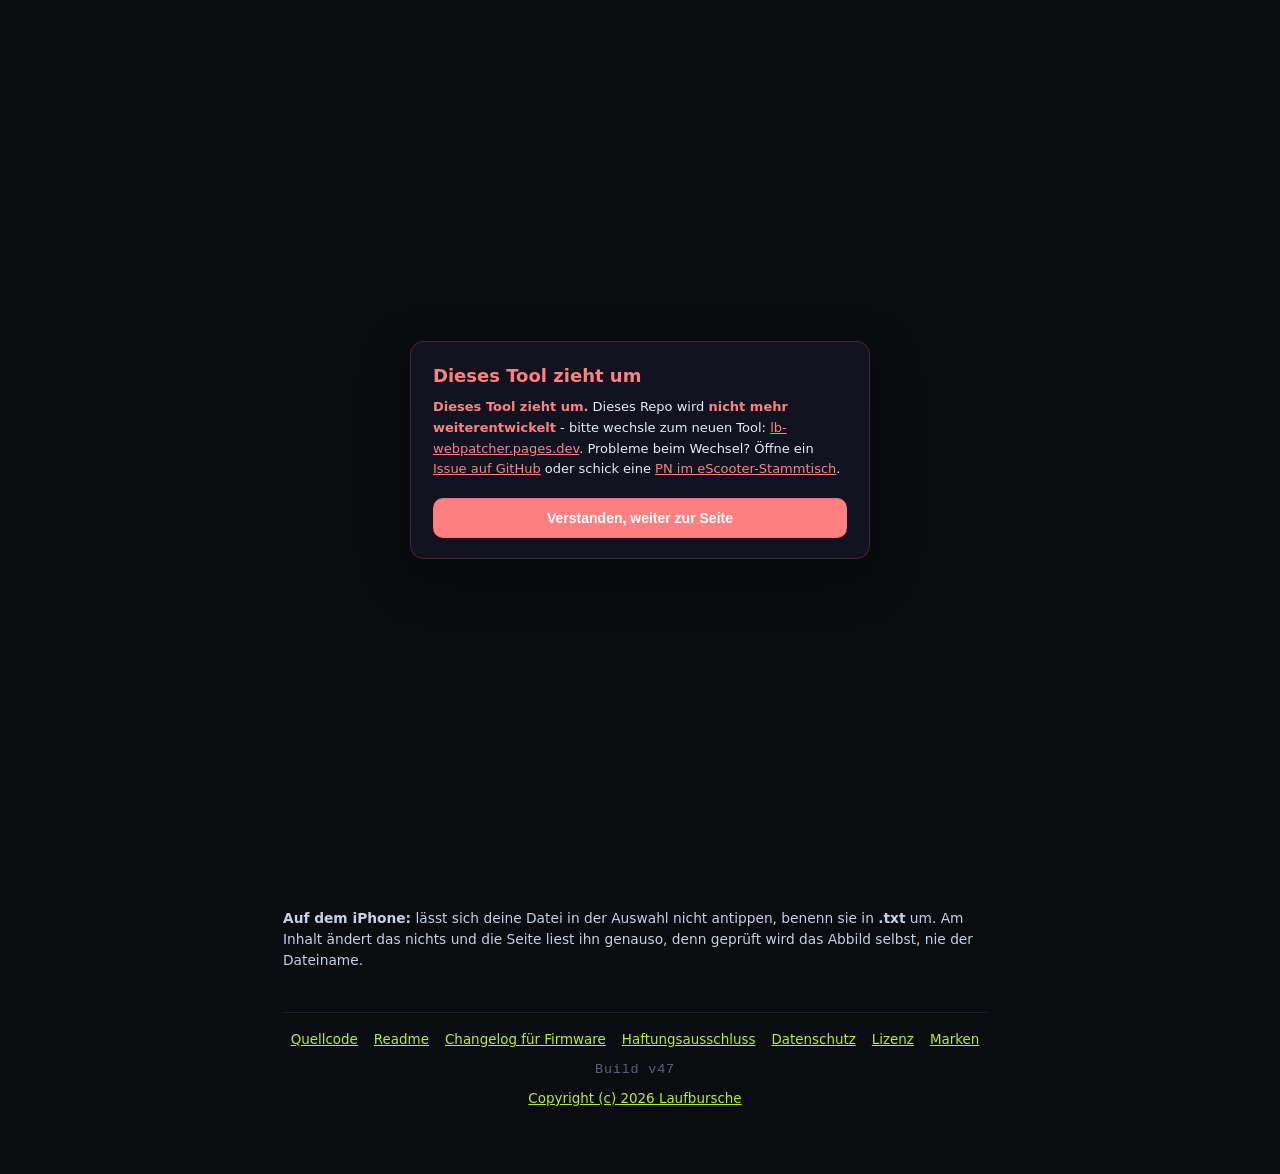
==== commit 06098b57: "chore: bump cache-buster so the CLS fix reaches cached visitors The prior commit's styles.css change" ====
--- a/index.html
+++ b/index.html
@@ -11,7 +11,7 @@
 <link rel="icon" type="image/png" sizes="32x32" href="favicon-32.png">
 <link rel="apple-touch-icon" href="favicon-180.png">
 
-<link rel="stylesheet" href="styles.css?v=46">
+<link rel="stylesheet" href="styles.css?v=47">
 <!-- Cloudflare Web Analytics --><script type="module" src="https://static.cloudflareinsights.com/beacon.min.js" data-cf-beacon='{"token": "1f2a3915448b4b68b4380423f2be4b09"}'></script><!-- scan-ok: Cloudflare Web Analytics beacon (token starts 1f2a39 ends 4b09); cookieless aggregate page metrics, see PRIVACY -->
 </head>
 <body>
@@ -183,9 +183,9 @@
   </div>
 </dialog>
 
-<script src="patcher.js?v=46"></script>
-<script src="i18n.js?v=46"></script>
-<script src="ble.js?v=46"></script>
-<script src="page.js?v=46"></script>
+<script src="patcher.js?v=47"></script>
+<script src="i18n.js?v=47"></script>
+<script src="ble.js?v=47"></script>
+<script src="page.js?v=47"></script>
 </body>
 </html>
